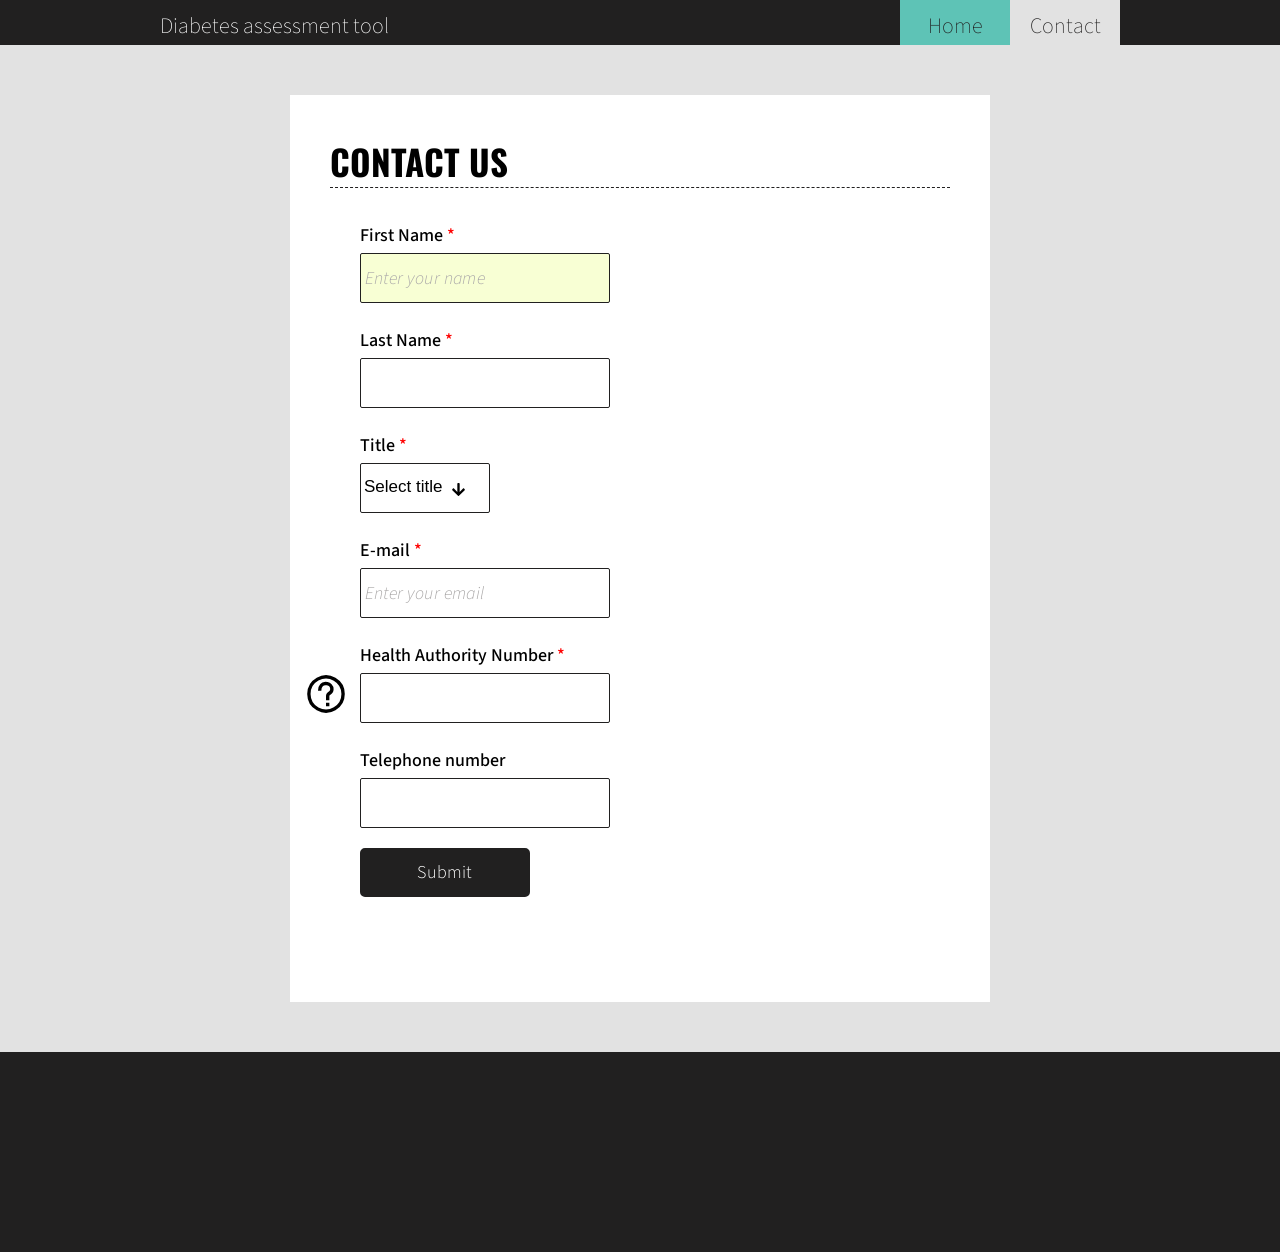
==== contact.html @ 9d920e6a "first commit of app" ====
<!--Joseph Ketterer  -->
<!DOCTYPE html>
<html lang="en">

<head>
    <meta charset="UTF-8">
    <meta name="viewport" content="width=device-width, initial-scale=1.0">
    <meta http-equiv="X-UA-Compatible" content="ie=edge">
    <title>Document</title>
    <script src="contact3.js"></script>
    <script src="extra.js"></script>
    <link rel="stylesheet" href="styles.css">
    <style>
        @import url('https://fonts.googleapis.com/css?family=Oswald|Source+Sans+Pro');
    </style>
</head>

<body>
    <nav class="main-nav">
        <nav class="navcontainer">
            <h2>Diabetes assessment tool</h2>
            <nav class="leftnav">
                <nav class="contact-nav">
                    <a href="index.html">Home</a>
                </nav>
                <nav class="contact-nav" id="current">
                    <a href="contact.html">Contact</a>
                </nav>
            </nav>
        </nav>
    </nav>
    <main class="contact-form-body">
        <div class="container-white">
            <div class="formcontainer">
                <h3>Contact us</h3>
                <div class="tool">
                    <div class="questionmark" id="qmark">
                    </div>
                    <div class="tooltip" id="ttip">If you do not know your ZHA number please contact your GP</div>
                </div>
                <!-- I'm adding novalidate so validation is only done by js. Not by in built html5 validation -->
                <form id="userInfo" action="post" class="contact-form" novalidate>
                    <label class="label" for="first-name">First Name <span class="red">*</span></label>
                    <div class="forminput">
                        <input id="first-name" class="input-text focus" type="text">
                        <div id="first-nameError" class="error">&nbsp;</div>
                    </div>
                    <label class="label" for="second-name">Last Name <span class="red">*</span></label>
                    <div class="forminput">
                        <input id="second-name" class="input-text">
                        <div id="second-nameError" class="error">&nbsp;</div>
                    </div>
                    <label class="label" for="title">Title <span class="red">*</span></label>
                    <div class="forminput">
                        <div class="select-style">
                            <select name="title" class="input-text" id="title">
                                <option value="Select title">Select title</option>
                                <option value="Mr">Mr</option>
                                <option value="Mrs">Mrs</option>
                                <option value="Ms">Ms</option>
                                <option value="Miss">Miss</option>
                                <option value="Master">Master</option>
                            </select>
                        </div>
                        <div id="titleError" class="error titleerror">&nbsp;</div>
                    </div>
                    <label class="label" for="email">E-mail <span class="red">*</span></label>
                    <div class="forminput">
                        <input id="email" class="input-text" type="text">
                        <div id="emailError" class="error">&nbsp;</div>
                    </div>
                    <label class="label" for="health">Health Authority Number <span class="red">*</span></label>
                    <div class="forminput">
                        <input id="health" class="input-text" type="text">
                        <div id="healthError" class="error">&nbsp;</div>
                    </div>
                    <label class="label" for="telephone">Telephone number</label>
                    <div class="forminput">
                        <input id="telephone" class="input-text" type="text">
                        <div id="telephoneError" class="error">&nbsp;</div>
                    </div>
                    <input type="submit" id="Submit" value="Submit" class="button">
                    <div id="submitError" class="error">&nbsp;</div>
                </form>
                <div class="modal">
                    <div class="modal-content">
                        <span class="close-button">&times;</span>
                        <p>Thankyou. Your contact details have been registered.</p>
                    </div>
                </div>
            </div>
        </div>
    </main>
    <div class="footercontainer">
        <footer class="footer">

        </footer>
    </div>
</body>

</html>
---- styles.css ----
/* Joseph Ketterer */
:root {
    --secondary: #5ec3b6;
    --tertiary: #e2e2e2;
    --black: #212020;
    --red: #fa8072;
}

* {
    box-sizing: border-box;
    margin: 0;
    padding: 0;
    border: 0;
}
/* used to remove default background colours from chrome */
input:-webkit-autofill,
input:-webkit-autofill:hover,
input:-webkit-autofill:focus,
input:-webkit-autofill:active  {
    background-color: white;
}

html {
    font-size: 62.5%;
}

body {
    font-family: 'Source Sans Pro', 'helvtica', 'arial';
    font-size: 22px;
    font-weight: 500;
}

p {
    margin: 1.8rem 0;
    font-weight: 300;
    font-size: 1.8rem
}

h1 {
    color: var(--tertiary);
    font-size: 9rem;
    font-family: 'Oswald';
    position: absolute;
    top: 18rem;
    right: 50rem;
}

h2 {
    padding-top: 10px;
    color: white;
    font-size: 2.2rem;
    text-align: center;
    font-weight: 200;
}


h3 {
    font-family: 'Oswald', 'Helvetica neue', arial, sans-serif;
    font-size: 3.5rem;
    border-bottom: 1px dashed var(--black);
    text-transform: uppercase;
}

h4 {
    padding-bottom: 3rem;
    font-size: 3rem
}



.row {
    width: 75%;
    margin: auto;
    padding: 1.8rem;
    max-width: 1000px;
}

.row-numbers{
    width: 75%;
    margin: auto;
    padding: 0rem;
    max-width: 1000px;

}

/*---------------- Main navigation ------------- */
.contact-nav {
    background-color: var(--secondary);
    width: 11rem;
    padding-top: 10px;
}

.leftnav {
    display: flex;
    text-align: center;
}



.contact-nav:hover {
    background-color: var(--tertiary);
}

#current {
    background-color: var(--tertiary);
}

.navcontainer {
    margin: auto;
    width: 75%;
    display: flex;
    justify-content: space-between;
    height: 4.5rem;
    max-width: 1000px;

}

.navcontainer a {
    padding-top: 10px;
    color: white;
    font-size: 2.2rem;
    text-align: center;
    font-weight: 200;
    text-decoration: none;
    color: var(--black);


}

.main-nav {
    background-color: var(--black);
    width: 100%;
}

/*---------------- End of Main navigation ---------- */
/* ---intro text numbers display--- */
.content {
    display: flex;
    flex-wrap: wrap;
    justify-content: space-around;
    height: 70rem;
    padding-top: 5rem;
    align-self: center;
}

.contentitems {
    transition: all 1s;
    flex: .8;
    vertical-align: top;
}

.contentitems a {
    vertical-align: top;
    color: var(--black);
    text-decoration: none;
    margin-left: 1rem;
}

.contentitems a:hover {
    text-decoration: underline;
}

.fa-arrow-right{
    font-size: 2.2rem;
    color: var(--black);
}

.open {
    flex-grow: 2;
}

.open p {
    font-size: 2.2rem;
}


ol {
    counter-reset: listNumbering;
    list-style: none;
    padding: 0 1rem;
    margin: auto;
}


li {
    font-size: 1em;
    counter-increment: listNumbering;
    width: 18rem;
    margin: 2rem;
    cursor: pointer;
}

li:before {
    content: counter(listNumbering, decimal);
    display: block;
    font-family: Oswald, sans-serif;
    font-size: 11rem;
    font-weight: 700;
    text-align: center;
    color: var(--black);
}

.summary {
    color: var(--black);
    border-top: 1px dashed var(--black);
    border-bottom: 1px dashed var(--black);
    font-family: "Source Sans Pro", sans-serif;
    font-size: 2rem;
    font-weight: 300;
    letter-spacing: 0.15rem;
    padding: .5rem 0;
    text-align: center;
}



.arrowlink {
    position: relative;
    top: 0;
    left: 0;
    width: 100%;
    height: 1.8rem;
}

/* --- end of intro text numbers display--- */
/*---------------------- results ------------------------*/
.results {
    background-color: var(--tertiary);
    height: 20rem;
}

.results a {
    color: var(--black);
    font-weight: 900;
}

.results-message {
    width: 75%;
    margin: auto;
    padding-top: 1rem;
    padding-bottom: 1rem;

    border-top: 2px dashed var(--black);
    border-bottom: 2px dashed var(--black);
    max-width: 1000px;


}



/*-------------------end of results----------------------- */
.container {
    background-color: var(--secondary);
    width: 100%;
}

.form {
    background-color: var(--tertiary);
    padding-top: 10rem;
}

.button {
    padding: 1.5rem 3rem;
    font-size: 1.8rem;
    background-color: var(--black);
    ;
    border-radius: .5rem;
    color: white;
    border: 2px solid var(--black);
    ;
    margin-bottom: 1.5rem;
    height: auto;
    width: 17rem;
}


.button:hover {
    background-color: var(--black);
    ;
    transition-duration: .3s;
    background-color: var(--secondary);
    cursor: pointer;
    color: var(--black);
    ;
}

button:focus {outline:0;}
/* styles for radio button flexbox   */
.item-container {
    display: flex;
    margin: auto;
    justify-content: space-around;
    flex-wrap: wrap;
    flex-direction: row;
    width: 75%;
    counter-reset: section;
    position: relative;
    background-color: var(--tertiary);
    max-width: 1000px;
}

.display {
    display: flex;
    flex-direction: column;
    flex-wrap: wrap;
    width: 18rem;
    margin: 2rem;
}


.formtext {
    height: 5.5rem;
    font-weight: 900;
    padding: 0 0 7rem 0;
    margin: 0;

}

/*----end of  styles for radio button flexbox ----------  */
/* ----------styles for radio buttons--------- */
.rb-container {
    display: flex;
    flex-direction: column;
    justify-content: space-around;
}

.rb {
    display: flex;
    color: var(--black);
    font-weight: 500;
    margin-bottom: 25px;
}

.rb input {
    width: 0;
    height: 0;
    /*I'm changing the opacity so it is still on screen - screen readers can still read this  */
    opacity: 0;
}

.rb .rb-field {
    width: 3rem;
    height: 3rem;
    background-color: white;
    position: relative;
    border: 2px solid var(--black);
}

.rb .rb-text {
    display: flex;
    justify-content: space-around;
    flex-direction: column;
    margin-left: .5em;
}

.rb-text {
    font-size: 1.8rem
}

.rb .rb-field {
    border-radius: 100%;
}

.rb.fill input:checked+span:before {

    width: 71%;
    height: 71%;
    top: 15%;
    left: 15%;

}

.rb.fill .rb-field:before {
    content: '';
    position: absolute;

    width: 0;
    height: 0;
    top: 50%;
    left: 50%;

    background-color: var(--black);
    ;
    border-radius: 100%;
    transition: all .2s cubic-bezier(.45, .05, 0, 1.98);
}

.rb.outline .rb-field {
    background-color: transparent;
    border: .9em solid var(--secondary);
}

.rb.outline .rb-field:before {
    content: '';
    position: absolute;
    border-radius: 100%;
    background-color: black;
    width: 0;
    height: 0;
    top: .5em;
    left: .5em;
    transition: all .2s cubic-bezier(.45, .05, 0, 1.98);
}

/* ---------- end of styles for radio buttons--------- */

.footercontainer {
    height: 20rem;
    width: 100%;
    background-color: var(--black);
}

.footer{
    width: 80%;
    margin: auto;
    padding: 3rem 0;
    color: #ffffff;
}

@media screen and (max-width: 600px) {
    .item-container {
        flex-direction: column;
        align-content: center;
        justify-content: center;
    }

    .display {
        flex: 1;
    }
}


/* -----------------tooltip ------------*/
.tool {
    position: absolute;
    top: 67.5rem;
    margin-left: -2.3rem;
}

.tooltip {
    width: 14rem;
    padding: 1rem;
    background-color: var(--secondary);
    color: black;
    text-align: center;
    opacity: 0;
    border-radius: .2rem;
    z-index: 1;
    font: 0.65em Arial, Helvetica, sans-serif;
    display: block;
    position: absolute;
    right: 2rem;
    top: -9rem;
}

.tooltip::after {
    content: "";
    position: absolute;
    top: 100%;
    left: 80%;
    margin-left: -10px;
    border-width: 10px;
    border-style: solid;
    border-color: var(--secondary) transparent transparent transparent;
}
.questionmark {
    background-image: url(images/questionmark.svg);
    background-size: 38px 38px;
    padding: 1em;
    background-repeat: no-repeat;
    width: 3rem;
}


/* -------------end of tooltip----------- */


.formcontainer {
    padding: 4rem;
    margin: auto;
    background-color: white;
    width: 70rem;
}

.container-white {
    padding: 5rem;
}

.contact-form-body {
    width: 100%;
    height: auto;
    background-color: var(--tertiary);
}

.main-content {
    padding: 4rem;
    margin: auto;
    width: auto;
    background-color: var(--secondary);
}

.contact-form {
    width: 60rem;
    background-color: white;
    padding: 3rem;
}

.error {
    display: block;
    align-self: center;
    margin-left: 1rem;
    color: red;
    font-size: 1.4rem;
}

.forminput {
    height: 5.5rem;
    display: flex;
    margin-bottom: 1.5rem;
    width: 100%
}

.label {
    width: 27rem;
    height: 3rem;
    align-self: flex-end;
    display: inline-block;
    font-size: 1.8rem;
}

.backgroundred {
    background-color: #f9e3df;
}

/*----------------- Select box dropdown styles -----------  */
.select-style {
    padding: 0 0 0 .3rem;
    border: 1px solid var(--black);
    width: 13rem;
    border-radius: .2rem;
    overflow: hidden;
    background-color: #fff;
    height: 5rem;
    background: #fff url("images/arrow-down-solid.svg") no-repeat 80% 55%;
    background-size: 15px 15px;
}

.select-style select {
    padding-top: 1.5rem;
    width: 160%;
    font-size: 1.7rem;
    line-height: 1.5rem;
    border: none;
    box-shadow: none;
    background-color: transparent;
    background-image: none;
    -webkit-appearance: none;
    -moz-appearance: none;
    appearance: none;
}

.select-style select:focus {
    border: 0px;
    outline: 0px;
}

/*-----------------end of Select box dropdown styles -----------  */
input {
    border: 1px solid var(--black);
    height: 5rem;
    width: 25rem;
    /* margin: 10px 0 0 0; */
    padding: .4rem;
    font-size: 1.8rem;
    line-height: 1.5rem;
    color: var(--black);
    letter-spacing: .01em;
    font-style: normal;
    font-weight: 300;
    font-family: 'Source Sans Pro';
    display: inline-block;
    margin-bottom: 2rem;
    border-radius: .2rem;
}

.focus {
    background-color: #f8ffd4;
}

.red {
    color: red;
}

/* ------------ popup css ---------------- */
.modal {
    position: fixed;
    left: 0;
    top: 0;
    width: 100%;
    height: 100%;
    background-color: rgba(0, 0, 0, 0.5);
    opacity: 0;
    visibility: hidden;
    transform: scale(1.1);
    /*transition for when the form closes */
    transition: visibility 0s linear 0.25s, opacity 0.25s 0s, transform 0.25s;
}

.modal-content {
    position: absolute;
    top: 50%;
    left: 50%;
    transform: translate(-50%, -50%);
    background-color: white;
    padding: 1rem 1.5rem;
    width: 35rem;
    height: 15rem;
    border-radius: 0.1rem;
    border: 3px solid var(--black);
}

.close-button {
    float: right;
    width: 1.5rem;
    line-height: 1.5rem;
    text-align: center;
    cursor: pointer;
    border-radius: 0.25rem;
    background-color: lightgray;
}

.close-button:hover {
    background-color: darkgray;
}

.show-modal {
    opacity: 1;
    visibility: visible;
    transform: scale(1.0);
    transition: visibility 0s linear 0s, opacity 0.25s 0s, transform 0.25s;
}

/* ------------ end of popup css ---------------- */
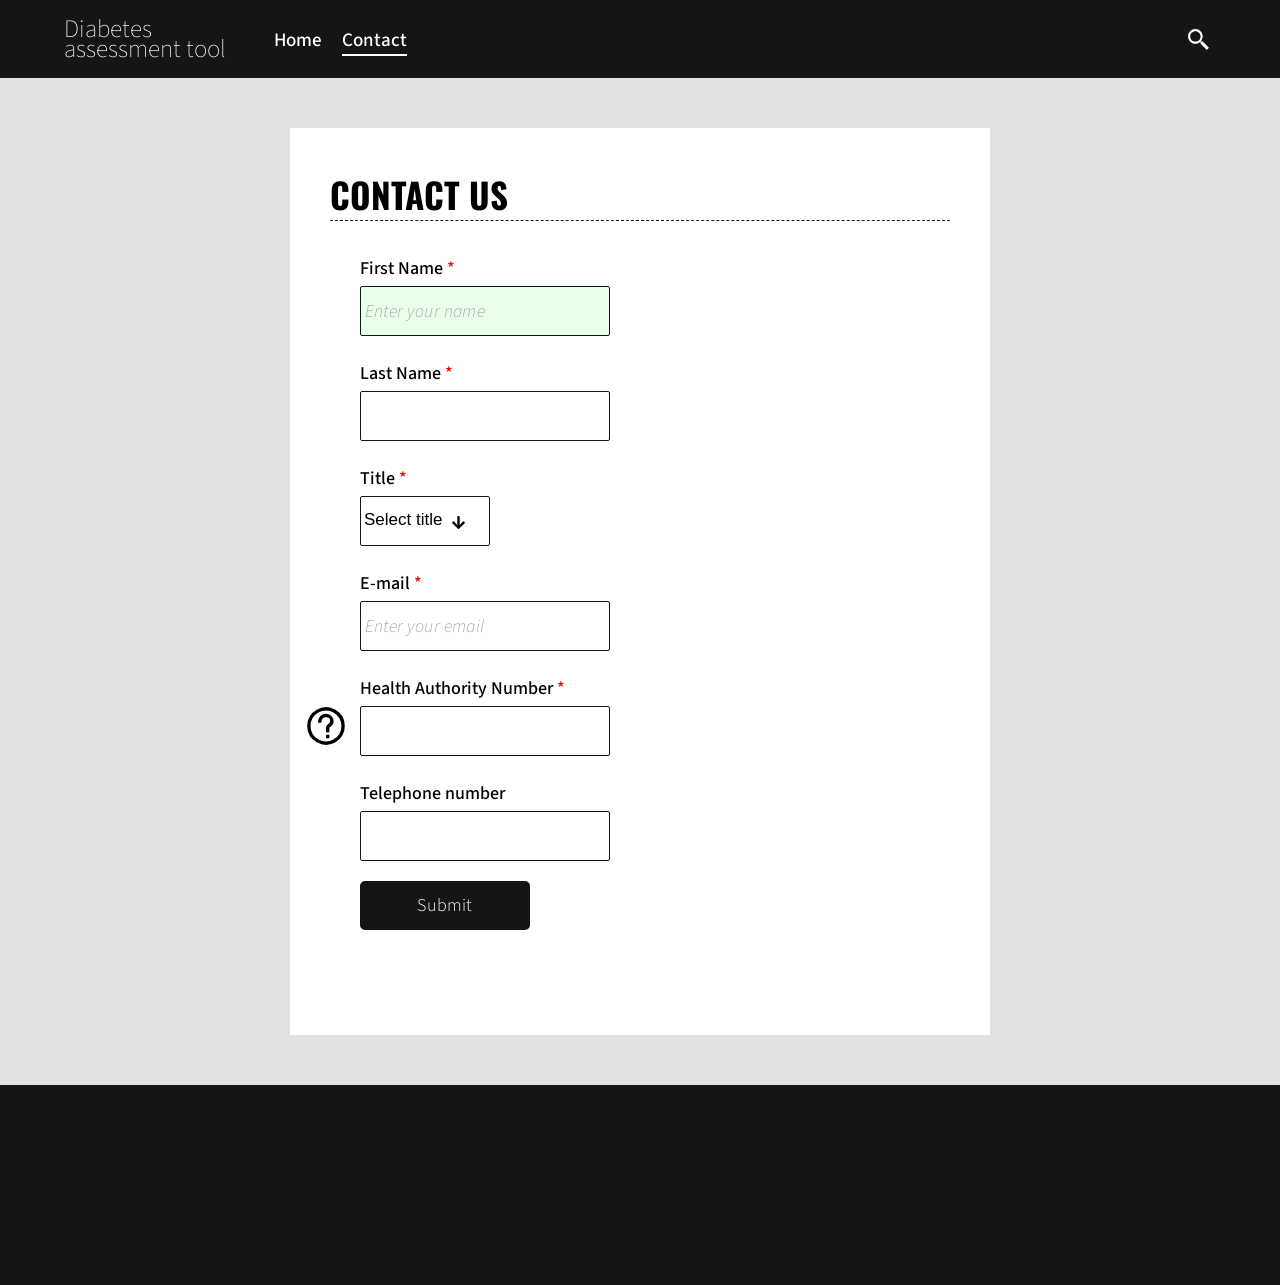
==== commit 92277996: "changes mainly css" ====
--- a/contact.html
+++ b/contact.html
@@ -1,101 +1,100 @@
 <!--Joseph Ketterer  -->
 <!DOCTYPE html>
 <html lang="en">
-
-<head>
-    <meta charset="UTF-8">
-    <meta name="viewport" content="width=device-width, initial-scale=1.0">
-    <meta http-equiv="X-UA-Compatible" content="ie=edge">
-    <title>Document</title>
-    <script src="contact3.js"></script>
-    <script src="extra.js"></script>
-    <link rel="stylesheet" href="styles.css">
-    <style>
+    <head>
+        <meta charset="UTF-8">
+        <meta name="viewport" content="width=device-width, initial-scale=1.0">
+        <meta http-equiv="X-UA-Compatible" content="ie=edge">
+        <title>Contact Us</title>
+        <script src="contact.js"></script>
+        <script src="extra.js"></script>
+        <link rel="stylesheet" href="styles.css">
+        <style>
         @import url('https://fonts.googleapis.com/css?family=Oswald|Source+Sans+Pro');
     </style>
-</head>
+    </head>
+    <body>
+        <div class="main-nav">
+            <nav class="navcontainer">
+                <h1>Diabetes assessment tool</h1>
+                <uL class = "leftnav">
+                    <li class="contact-nav">
+                        <a href="index.html" >Home</a>
+                    </li>
+                    <li class="contact-nav" >
+                        <a href="contact.html" id="current">Contact</a>
+                    </li>
+                </ul>
+                <div class ="icon"></div>
+            </nav>
+        </div>
+        <main class="contact-form-body">
+            <div class="container-white">
+                <div class="formcontainer">
+                    <h3>Contact us</h3>
+                    <div class="tool">
+                        <div class="questionmark" id="qmark">
 
-<body>
-    <nav class="main-nav">
-        <nav class="navcontainer">
-            <h2>Diabetes assessment tool</h2>
-            <nav class="leftnav">
-                <nav class="contact-nav">
-                    <a href="index.html">Home</a>
-                </nav>
-                <nav class="contact-nav" id="current">
-                    <a href="contact.html">Contact</a>
-                </nav>
-            </nav>
-        </nav>
-    </nav>
-    <main class="contact-form-body">
-        <div class="container-white">
-            <div class="formcontainer">
-                <h3>Contact us</h3>
-                <div class="tool">
-                    <div class="questionmark" id="qmark">
+                        </div>
+                        <div class="tooltip" id="ttip">If you do not know your ZHA number please contact your GP</div>
                     </div>
-                    <div class="tooltip" id="ttip">If you do not know your ZHA number please contact your GP</div>
-                </div>
-                <!-- I'm adding novalidate so validation is only done by js. Not by in built html5 validation -->
-                <form id="userInfo" action="post" class="contact-form" novalidate>
-                    <label class="label" for="first-name">First Name <span class="red">*</span></label>
-                    <div class="forminput">
-                        <input id="first-name" class="input-text focus" type="text">
-                        <div id="first-nameError" class="error">&nbsp;</div>
-                    </div>
-                    <label class="label" for="second-name">Last Name <span class="red">*</span></label>
-                    <div class="forminput">
-                        <input id="second-name" class="input-text">
-                        <div id="second-nameError" class="error">&nbsp;</div>
-                    </div>
-                    <label class="label" for="title">Title <span class="red">*</span></label>
-                    <div class="forminput">
-                        <div class="select-style">
-                            <select name="title" class="input-text" id="title">
-                                <option value="Select title">Select title</option>
-                                <option value="Mr">Mr</option>
-                                <option value="Mrs">Mrs</option>
-                                <option value="Ms">Ms</option>
-                                <option value="Miss">Miss</option>
-                                <option value="Master">Master</option>
-                            </select>
+                    <!-- I'm adding novalidate so validation is only done by js. Not by in built html5 validation -->
+                    <form id="userInfo" action="post" class="contact-form" novalidate>
+                        <label class="label" for="first-name">First Name <span class="red">*</span></label>
+                        <div class="forminput">
+                            <input id="first-name" class="input-text focus" type="text">
+                            <div id="first-nameError" class="error">&nbsp;</div>
                         </div>
-                        <div id="titleError" class="error titleerror">&nbsp;</div>
-                    </div>
-                    <label class="label" for="email">E-mail <span class="red">*</span></label>
-                    <div class="forminput">
-                        <input id="email" class="input-text" type="text">
-                        <div id="emailError" class="error">&nbsp;</div>
-                    </div>
-                    <label class="label" for="health">Health Authority Number <span class="red">*</span></label>
-                    <div class="forminput">
-                        <input id="health" class="input-text" type="text">
-                        <div id="healthError" class="error">&nbsp;</div>
-                    </div>
-                    <label class="label" for="telephone">Telephone number</label>
-                    <div class="forminput">
-                        <input id="telephone" class="input-text" type="text">
-                        <div id="telephoneError" class="error">&nbsp;</div>
-                    </div>
-                    <input type="submit" id="Submit" value="Submit" class="button">
-                    <div id="submitError" class="error">&nbsp;</div>
-                </form>
-                <div class="modal">
-                    <div class="modal-content">
-                        <span class="close-button">&times;</span>
-                        <p>Thankyou. Your contact details have been registered.</p>
+                        <label class="label" for="second-name">Last Name <span class="red">*</span></label>
+                        <div class="forminput">
+                            <input id="second-name" class="input-text">
+                            <div id="second-nameError" class="error">&nbsp;</div>
+                        </div>
+                        <label class="label" for="title">Title <span class="red">*</span></label>
+                        <div class="forminput">
+                            <div class="select-style">
+                                <select name="title" class="input-text" id="title">
+                                    <option value="Select title">Select title</option>
+                                    <option value="Mr">Mr</option>
+                                    <option value="Mrs">Mrs</option>
+                                    <option value="Ms">Ms</option>
+                                    <option value="Miss">Miss</option>
+                                    <option value="Master">Master</option>
+                                </select>
+                            </div>
+                            <div id="titleError" class="error titleerror">&nbsp;</div>
+                        </div>
+                        <label class="label" for="email">E-mail <span class="red">*</span></label>
+                        <div class="forminput">
+                            <input id="email" class="input-text" type="text">
+                            <div id="emailError" class="error">&nbsp;</div>
+                        </div>
+                        <label class="label" for="health">Health Authority Number <span class="red">*</span></label>
+                        <div class="forminput">
+                            <input id="health" class="input-text" type="text">
+                            <div id="healthError" class="error">&nbsp;</div>
+                        </div>
+                        <label class="label" for="telephone">Telephone number</label>
+                        <div class="forminput">
+                            <input id="telephone" class="input-text" type="text">
+                            <div id="telephoneError" class="error">&nbsp;</div>
+                        </div>
+                        <input type="submit" id="Submit" value="Submit" class="button">
+                        <div id="submitError" class="error">&nbsp;</div>
+                    </form>
+                    <div class="modal">
+                        <div class="modal-content">
+                            <span class="close-button">&times;</span>
+                            <p>Thankyou. Your contact details have been registered.</p>
+                        </div>
                     </div>
                 </div>
             </div>
+        </main>
+        <div class="footercontainer">
+            <footer class="footer">
+
+            </footer>
         </div>
-    </main>
-    <div class="footercontainer">
-        <footer class="footer">
-
-        </footer>
-    </div>
-</body>
-
+    </body>
 </html>
--- a/styles.css
+++ b/styles.css
@@ -1,8 +1,8 @@
 /* Joseph Ketterer */
 :root {
-    --secondary: #5ec3b6;
+    --secondary: #8FBC8F;
     --tertiary: #e2e2e2;
-    --black: #212020;
+    --black: #161515;
     --red: #fa8072;
 }
 
@@ -36,21 +36,26 @@
     font-size: 1.8rem
 }
 
-h1 {
+/* h1 {
     color: var(--tertiary);
     font-size: 9rem;
     font-family: 'Oswald';
     position: absolute;
     top: 18rem;
     right: 50rem;
-}
-
-h2 {
-    padding-top: 10px;
+} */
+
+h1 {
+
     color: white;
-    font-size: 2.2rem;
+    font-size: 2.5rem;
     text-align: center;
     font-weight: 200;
+    width: 17rem;
+    height: auto;
+    text-align: left;
+    line-height: 2rem;
+    align-self: center;
 }
 
 
@@ -72,74 +77,88 @@
     width: 75%;
     margin: auto;
     padding: 1.8rem;
-    max-width: 1000px;
+    max-width: 1400px;
 }
 
 .row-numbers{
     width: 75%;
     margin: auto;
     padding: 0rem;
-    max-width: 1000px;
+    max-width: 1400px;
 
 }
 
 /*---------------- Main navigation ------------- */
-.contact-nav {
-    background-color: var(--secondary);
-    width: 11rem;
-    padding-top: 10px;
-}
-
-.leftnav {
-    display: flex;
-    text-align: center;
-}
-
-
-
-.contact-nav:hover {
-    background-color: var(--tertiary);
-}
-
-#current {
-    background-color: var(--tertiary);
-}
-
-.navcontainer {
-    margin: auto;
-    width: 75%;
-    display: flex;
-    justify-content: space-between;
-    height: 4.5rem;
-    max-width: 1000px;
-
-}
-
-.navcontainer a {
-    padding-top: 10px;
-    color: white;
-    font-size: 2.2rem;
-    text-align: center;
-    font-weight: 200;
-    text-decoration: none;
-    color: var(--black);
-
-
-}
-
 .main-nav {
     background-color: var(--black);
     width: 100%;
 }
 
+.navcontainer {
+    margin: auto;
+    width: 90%;
+    display: flex;
+    justify-content: flex-start;
+    min-height: 7.8rem;
+    max-width: 1400px;
+
+
+}
+
+
+.leftnav {
+    display: flex;
+    text-align: center;
+    align-self: center;
+}
+
+.leftnav li:first-child{
+    margin-left: 4rem;
+
+}
+
+.leftnav li{
+    list-style: none;
+    display: inline-block;
+    margin: 0;
+    margin-left: 2rem;
+
+
+
+}
+.leftnav li a{
+font-size: 1.9rem;
+text-decoration: none;
+color: white;
+}
+.contact-nav:hover {
+
+}
+
+#current {
+border-bottom: 2px solid white;
+}
+
+
+.icon{
+    background-image: url(images/search1.svg);
+    background-size: 25px 25px;
+    margin-top: 2.7rem;
+    background-repeat: no-repeat;
+    width: 3rem;
+    margin-left: auto;
+
+
+}
+
 /*---------------- End of Main navigation ---------- */
 /* ---intro text numbers display--- */
 .content {
     display: flex;
     flex-wrap: wrap;
     justify-content: space-around;
-    height: 70rem;
-    padding-top: 5rem;
+    min-height: 70rem;
+
     align-self: center;
 }
 
@@ -174,7 +193,7 @@
 }
 
 
-ol {
+.content {
     counter-reset: listNumbering;
     list-style: none;
     padding: 0 1rem;
@@ -182,7 +201,7 @@
 }
 
 
-li {
+.contentitems {
     font-size: 1em;
     counter-increment: listNumbering;
     width: 18rem;
@@ -190,7 +209,7 @@
     cursor: pointer;
 }
 
-li:before {
+.content li:before {
     content: counter(listNumbering, decimal);
     display: block;
     font-family: Oswald, sans-serif;
@@ -198,6 +217,7 @@
     font-weight: 700;
     text-align: center;
     color: var(--black);
+    padding-top: 7rem;
 }
 
 .summary {
@@ -242,7 +262,7 @@
 
     border-top: 2px dashed var(--black);
     border-bottom: 2px dashed var(--black);
-    max-width: 1000px;
+    max-width: 1400px;
 
 
 }
@@ -297,7 +317,7 @@
     counter-reset: section;
     position: relative;
     background-color: var(--tertiary);
-    max-width: 1000px;
+    max-width: 1400px;
 }
 
 .display {
@@ -434,7 +454,7 @@
 /* -----------------tooltip ------------*/
 .tool {
     position: absolute;
-    top: 67.5rem;
+    top: 70.7rem;
     margin-left: -2.3rem;
 }
 
@@ -585,7 +605,7 @@
 }
 
 .focus {
-    background-color: #f8ffd4;
+    background-color: #eaffea;
 }
 
 .red {
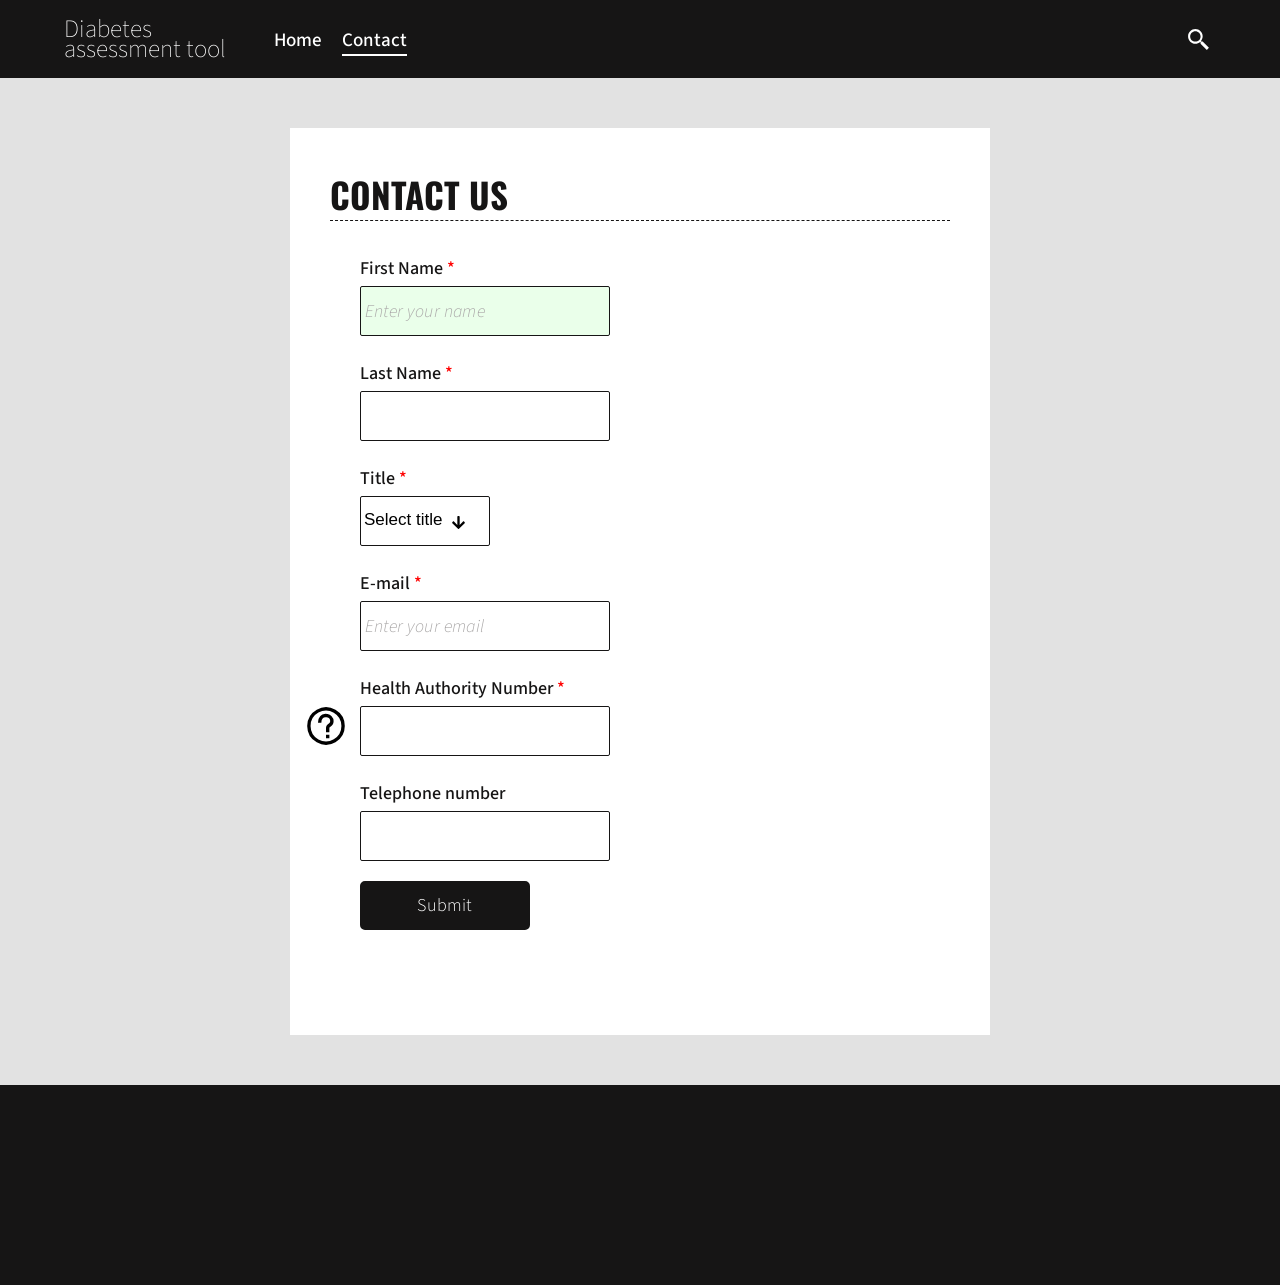
==== commit 2e00af3a: "updates from final version" ====
--- a/contact.html
+++ b/contact.html
@@ -19,7 +19,7 @@
                 <h1>Diabetes assessment tool</h1>
                 <uL class = "leftnav">
                     <li class="contact-nav">
-                        <a href="index.html" >Home</a>
+                        <a href="home.html" >Home</a>
                     </li>
                     <li class="contact-nav" >
                         <a href="contact.html" id="current">Contact</a>
--- a/styles.css
+++ b/styles.css
@@ -1,4 +1,8 @@
-/* Joseph Ketterer */
+/* Joseph Ketterer
+JKETTE01
+Javascript
+Tobi Brodie
+*/
 :root {
     --secondary: #8FBC8F;
     --tertiary: #e2e2e2;
@@ -25,9 +29,10 @@
 }
 
 body {
-    font-family: 'Source Sans Pro', 'helvtica', 'arial';
+    font-family: 'Source Sans Pro', helvetica, arial;
     font-size: 22px;
     font-weight: 500;
+    color: var(--black);
 }
 
 p {
@@ -35,15 +40,6 @@
     font-weight: 300;
     font-size: 1.8rem
 }
-
-/* h1 {
-    color: var(--tertiary);
-    font-size: 9rem;
-    font-family: 'Oswald';
-    position: absolute;
-    top: 18rem;
-    right: 50rem;
-} */
 
 h1 {
 
@@ -60,7 +56,7 @@
 
 
 h3 {
-    font-family: 'Oswald', 'Helvetica neue', arial, sans-serif;
+    font-family: 'Oswald', 'helvetica neue', arial, sans-serif;
     font-size: 3.5rem;
     border-bottom: 1px dashed var(--black);
     text-transform: uppercase;
@@ -72,21 +68,6 @@
 }
 
 
-
-.row {
-    width: 75%;
-    margin: auto;
-    padding: 1.8rem;
-    max-width: 1400px;
-}
-
-.row-numbers{
-    width: 75%;
-    margin: auto;
-    padding: 0rem;
-    max-width: 1400px;
-
-}
 
 /*---------------- Main navigation ------------- */
 .main-nav {
@@ -148,7 +129,6 @@
     width: 3rem;
     margin-left: auto;
 
-
 }
 
 /*---------------- End of Main navigation ---------- */
@@ -166,6 +146,7 @@
     transition: all 1s;
     flex: .8;
     vertical-align: top;
+    z-index: 2;
 }
 
 .contentitems a {
@@ -242,6 +223,19 @@
     height: 1.8rem;
 }
 
+#home-container{
+    position: relative;
+}
+.circle {
+    border-radius:50%;
+    position: absolute;
+    z-index: 1;
+    opacity: .15;
+    background-color: rgb(6, 122, 18);
+    overflow: hidden;
+
+}
+
 /* --- end of intro text numbers display--- */
 /*---------------------- results ------------------------*/
 .results {
@@ -273,6 +267,7 @@
 .container {
     background-color: var(--secondary);
     width: 100%;
+    position: relative;
 }
 
 .form {
@@ -296,13 +291,11 @@
 
 
 .button:hover {
-    background-color: var(--black);
-    ;
     transition-duration: .3s;
     background-color: var(--secondary);
     cursor: pointer;
     color: var(--black);
-    ;
+
 }
 
 button:focus {outline:0;}
@@ -334,6 +327,21 @@
     font-weight: 900;
     padding: 0 0 7rem 0;
     margin: 0;
+
+}
+
+.row {
+    width: 75%;
+    margin: auto;
+    padding: 1.8rem;
+    max-width: 1400px;
+}
+
+.row-numbers{
+    width: 75%;
+    margin: auto;
+    padding: 0rem;
+    max-width: 1400px;
 
 }
 
@@ -662,3 +670,60 @@
 }
 
 /* ------------ end of popup css ---------------- */
+/* ------------ some media querires ---------------- */
+
+@media only screen and (max-width: 900px) {
+    .contentitems{
+        min-width: 20rem;
+    }
+    .leftnav li:first-child{
+        margin-left: 2rem;
+    }
+    .leftnav li:last-child{
+        margin-right: 1rem;
+    }
+    h1{
+        width: 12rem;
+    }
+    fieldset{
+        min-width: 20rem;
+    }
+    .container{
+        padding-bottom: 8rem;
+    }
+    .formcontainer{
+        width: 100%;
+    }
+    .contact-form{
+        width: 100%;
+    }
+    .forminput{
+        flex-direction: column;
+        align-content: flex-start;
+        align-items: flex-start;
+        margin-bottom: 3rem;
+
+    }
+    .input-text{
+        padding: 1rem 0;
+    }
+    .error{
+        align-self: flex-start;
+        align-content: flex-start;
+
+      }
+     .label{
+         margin-top: 2.5rem;
+     }
+
+     .select-style {
+         margin-top: -1rem;
+         padding: 0;
+         }
+    .tool{
+        top: 90.5rem;
+    }
+    .main-nav{
+        padding: 2rem 0;
+    }
+}
